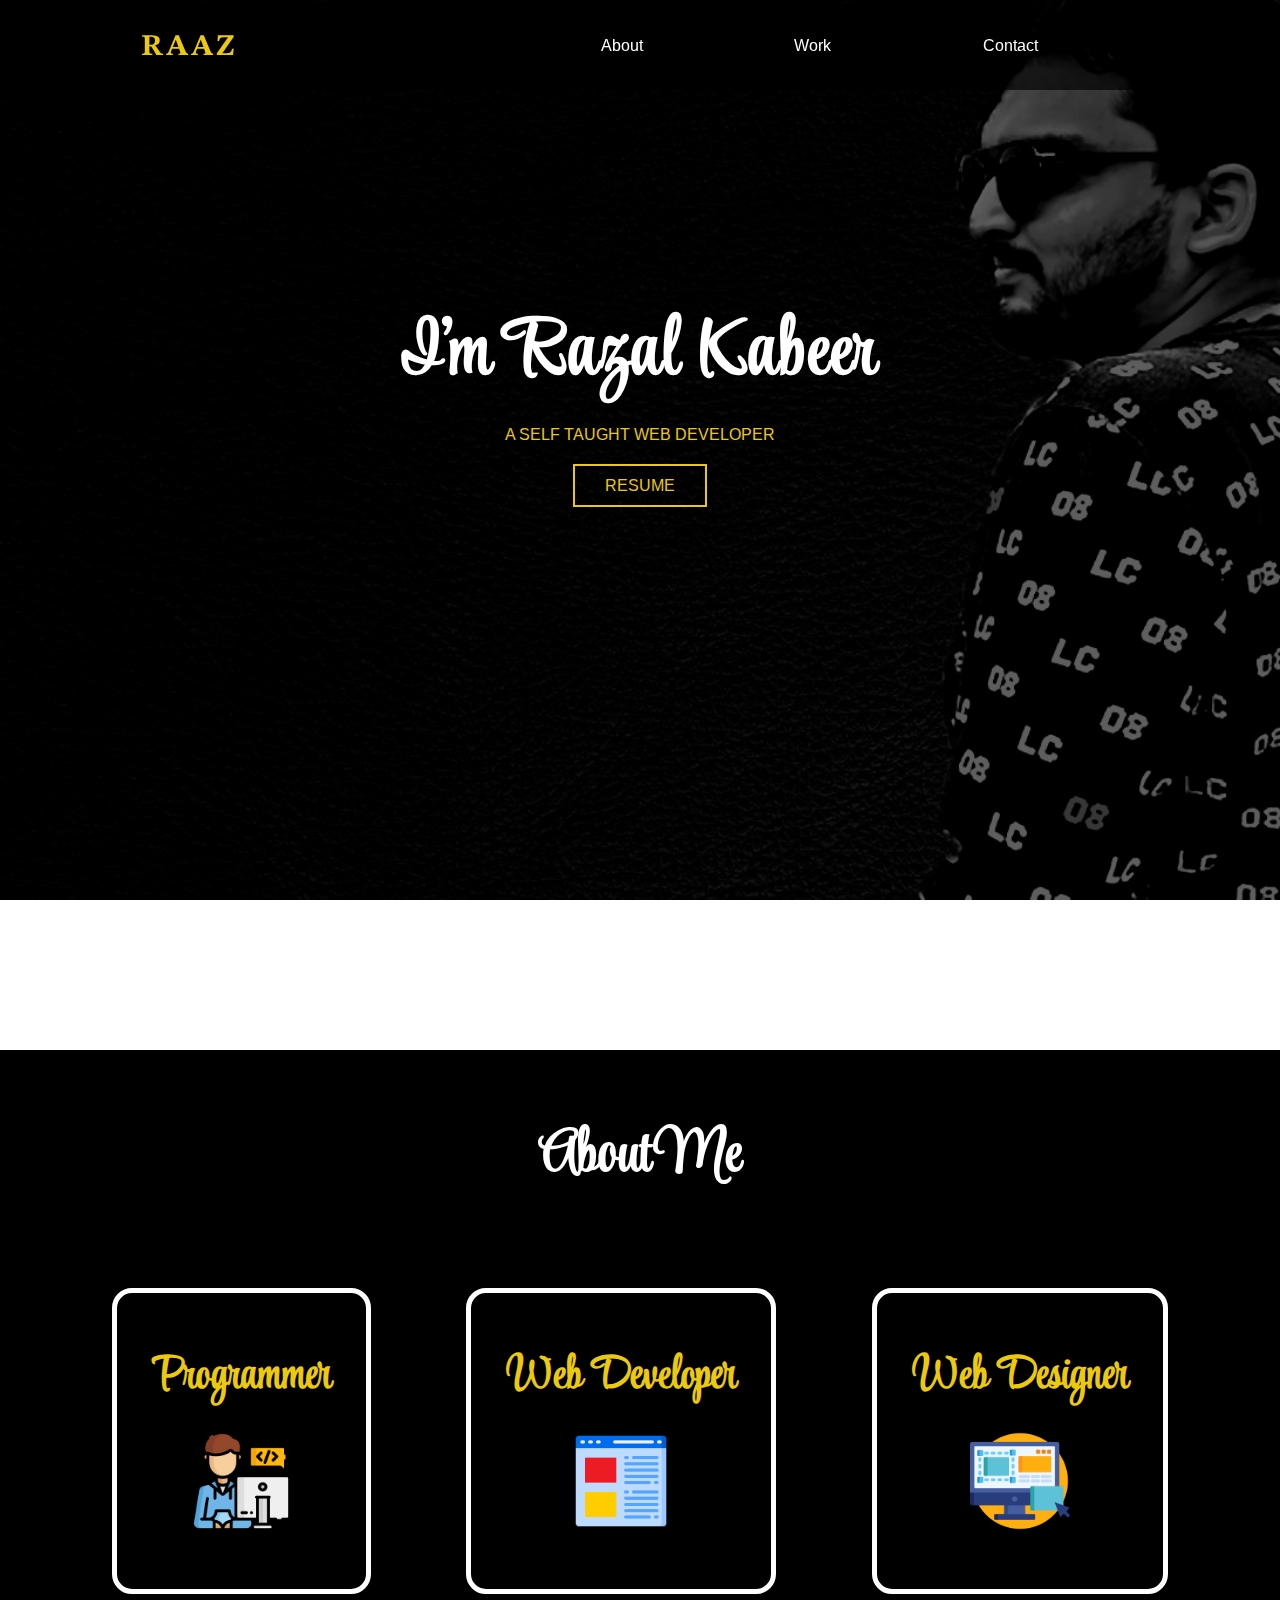
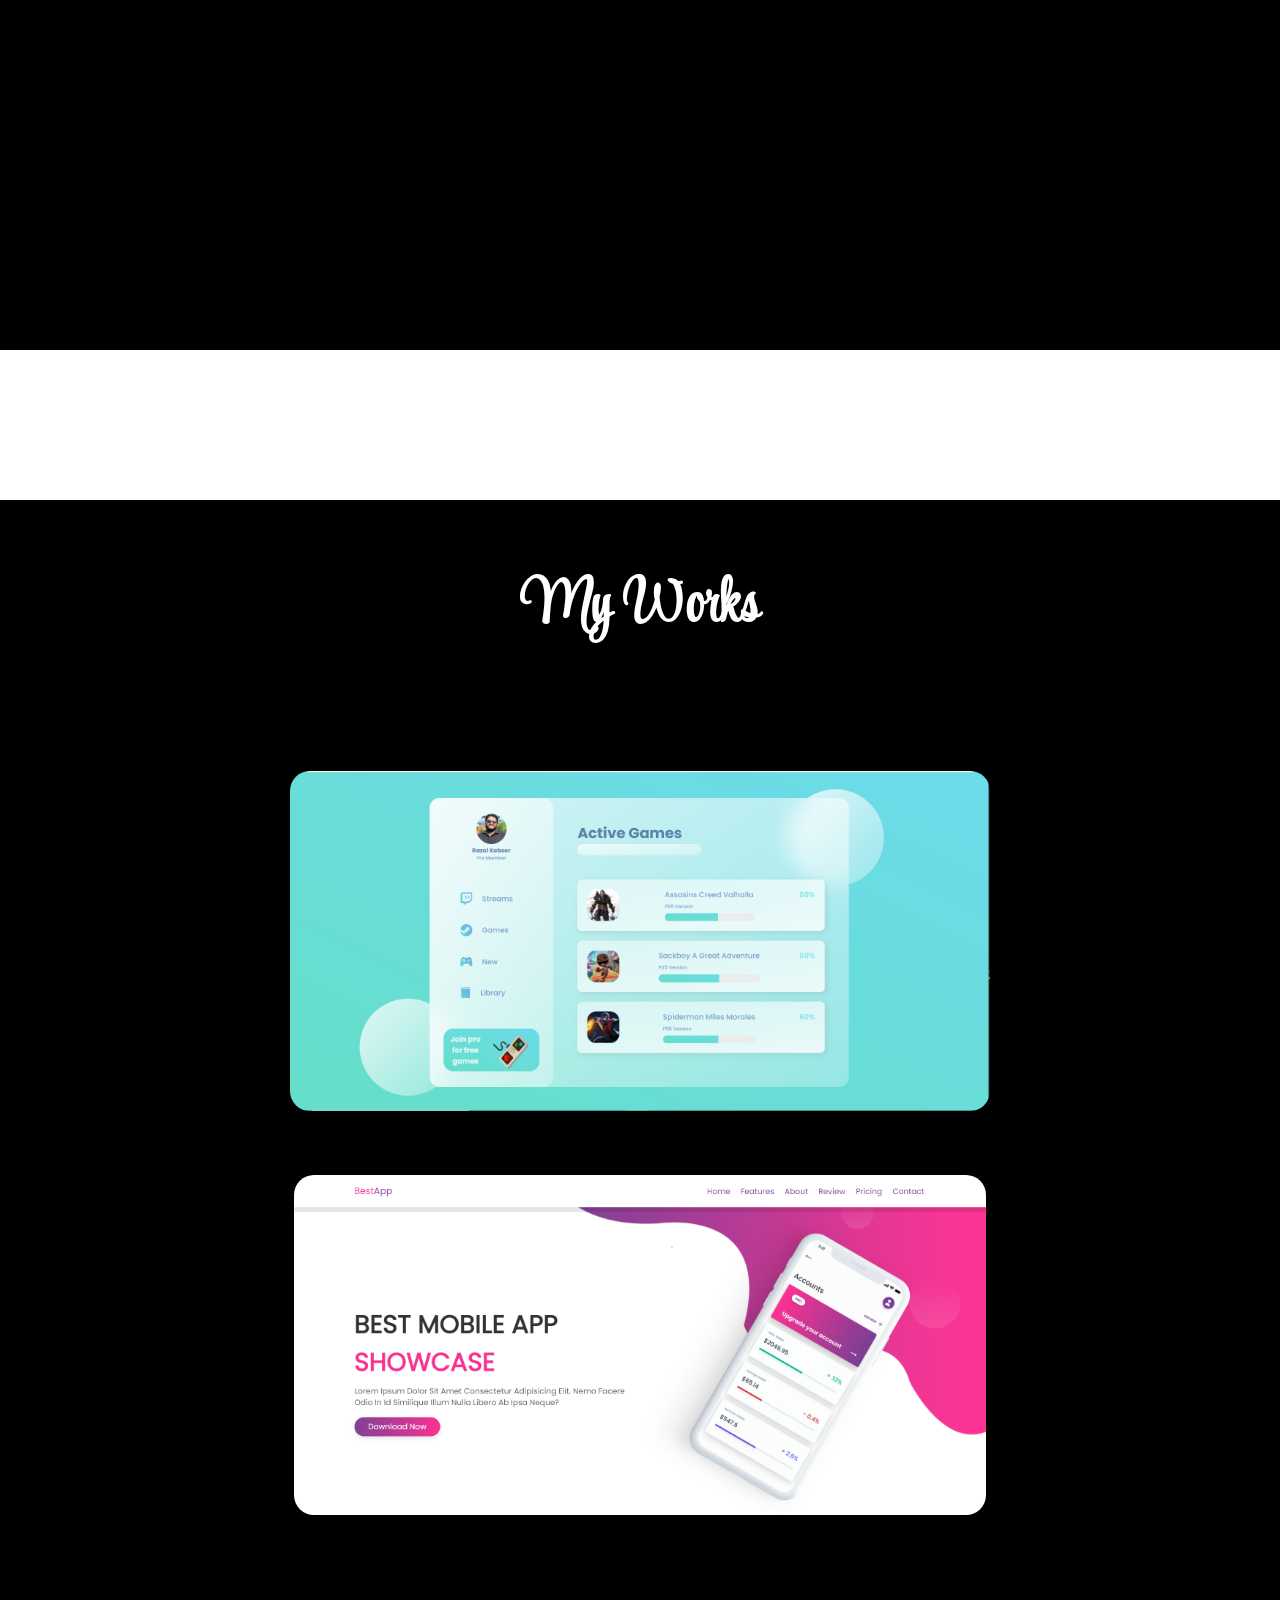
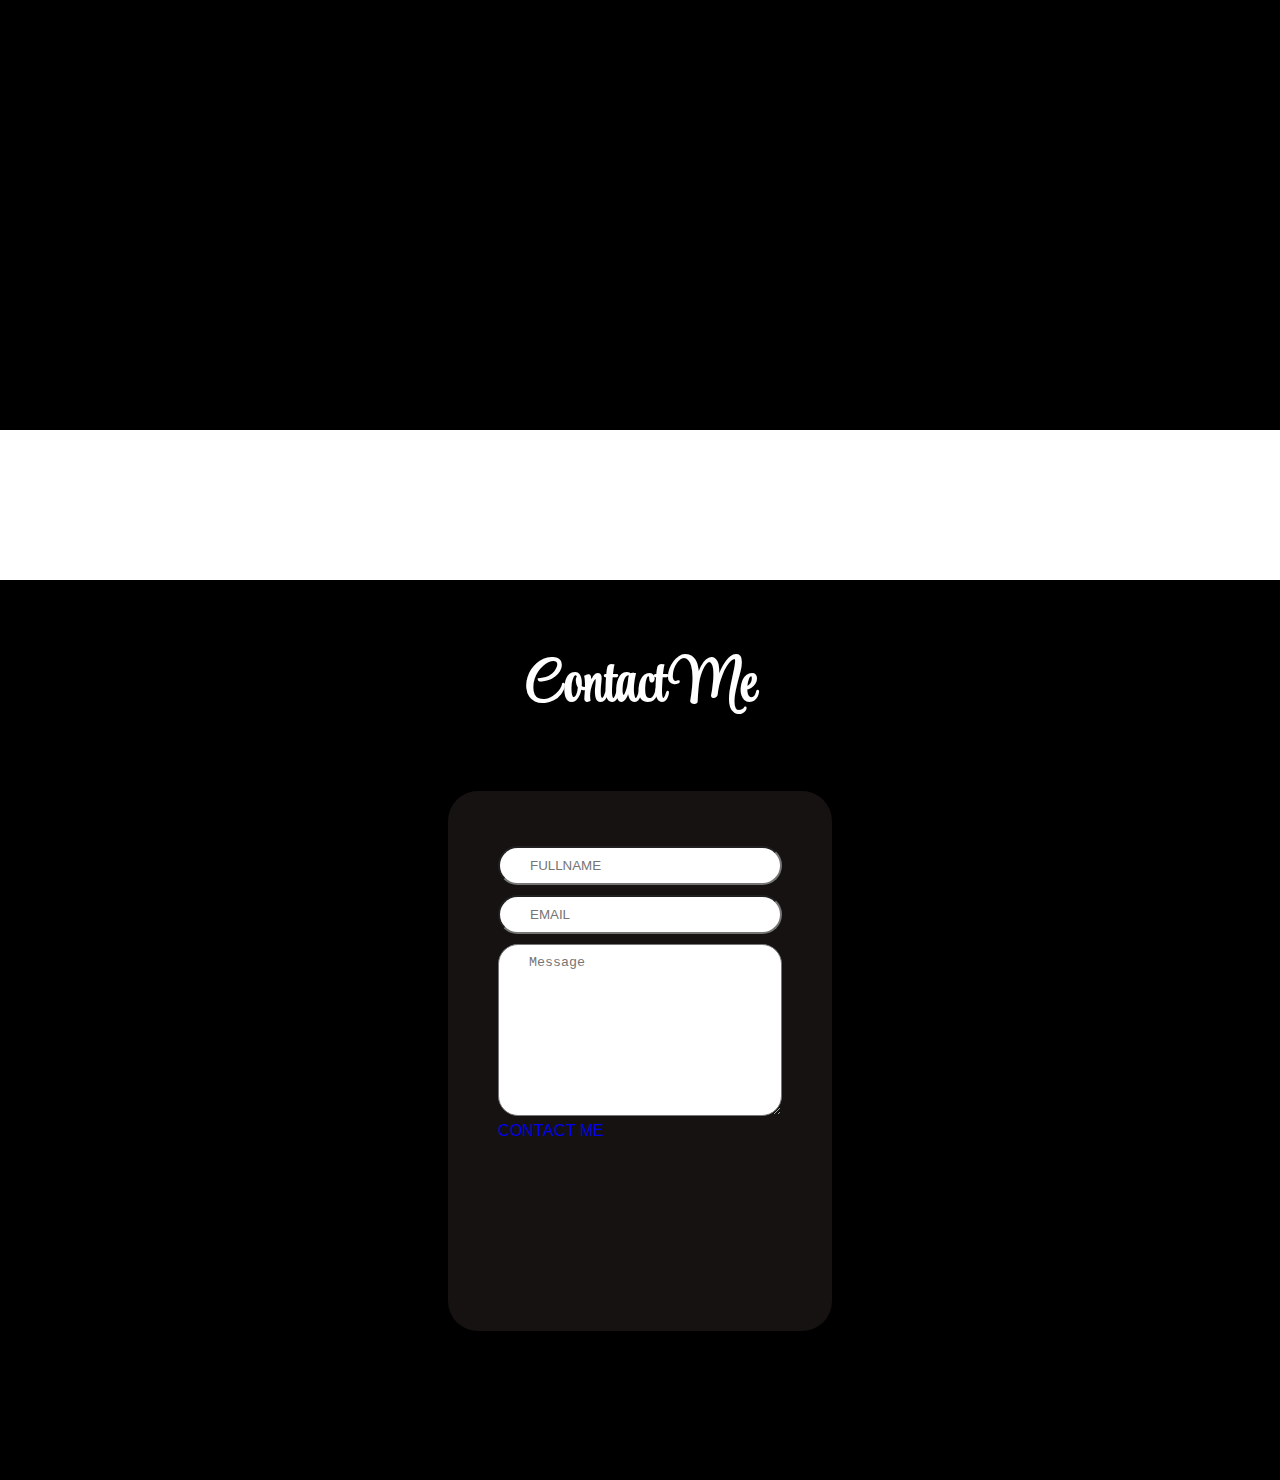
==== index.html @ d4eb2655 "Update index.html" ====
<!DOCTYPE html>
<html lang="en">
  <head>
    <meta charset="UTF-8" />
    <meta http-equiv="X-UA-Compatible" content="IE=edge" />
    <meta name="viewport" content="width=device-width, initial-scale=1.0" />
    <title>Razal Kabeer</title>
    <link rel="stylesheet" href="./CSS/style.css" />

    <!-- Font Awesome -->
    <link
      rel="stylesheet"
      href="https://cdnjs.cloudflare.com/ajax/libs/font-awesome/5.15.4/css/all.min.css"
      integrity="sha512-1ycn6IcaQQ40/MKBW2W4Rhis/DbILU74C1vSrLJxCq57o941Ym01SwNsOMqvEBFlcgUa6xLiPY/NS5R+E6ztJQ=="
      crossorigin="anonymous"
      referrerpolicy="no-referrer"
    />
  </head>
  <body>
      <!-- Home Page -->
    <main id="home">
      <header>
        <!-- RK LOGO -->
        <div class="logo">
          <h1><a href="#home">Raaz</a></h1>
        </div>

        <!-- Navigation Links -->
        <nav>
          <ul>
            <li>
              <a href="#about"> About </a>
            </li>

            <li>
              <a href="#work"> Work </a>
            </li>

            <li>
              <a href="#contact"> Contact </a>
            </li>
          </ul>
        </nav>
      </header>

      <section class="name">
        <h2>I'm Razal Kabeer</h2>
        <p>A self taught WEB DEVELOPER</p>
        <a href="./DOCUMENTS/Resume.pdf" download> resume </a>
      </section>
    </main>

    <!-- About Page -->
    <section class="about" id="about">
      <h3>About Me</h3>
      <div class="container">
        <div class="box">
          <h4>Programmer</h4>
          <img src="./IMAGES/programmer.png" alt="" />
        </div>

        <div class="box">
            <h4>Web Developer</h4>
            <img src="./IMAGES/website-content.png" alt="" />
        </div>

        <div class="box">
            <h4>Web Designer</h4>
            <img src="./IMAGES/ux.png" alt="" />
        </div>
      </div>
    </section>

    <!-- Work Page -->
    <section class="work" id="work">
      <h3>My Works</h3>

      <div class="container">
        <div class="box">
          <img src="./IMAGES/glass design.PNG" alt="" />
        </div>

        <div class="box">
            <img src="./IMAGES/design 2.PNG" alt="" />
        </div>
      </div>

    </section>

    <!-- Contact Page -->
    <section class="contact" id="contact">
      <h3>Contact Me</h3>

      <div class="contact-me">
          <form>
              <input type="text" name="name" placeholder="FULLNAME">
              <input type="email" name="email" placeholder="EMAIL">
              <textarea name="message" id="" cols="30" rows="10" placeholder="Message"></textarea>
              <a class="btn" href="mailto:razalkabeer@hotmail.com">CONTACT ME</a>
          </form>
      </div>
    </section>

    <script src="./JAVASCRIPT/script.js"></script>
  </body>
</html>
---- CSS/style.css ----
@import url("https://fonts.googleapis.com/css2?family=STIX+Two+Text:wght@600&family=Style+Script&display=swap");
@import url("https://fonts.googleapis.com/css2?family=Arimo:ital,wght@1,500&display=swap");

* {
  padding: 0;
  margin: 0;
  box-sizing: border-box;
}

html {
  scroll-behavior: smooth;
}

li {
  list-style: none;
}

a {
  text-decoration: none;
}

body {
  /* background-color: black; */
  font-family: "Arimo", sans-serif;
}

/* HOME PAGE Start */
main {
  background: url(../IMAGES/background-image2.jpg) no-repeat center center fixed;
  background-position-x: right;
  height: 100vh;
  width: 100vw;
  -webkit-background-size: cover;
  -moz-background-size: cover;
  -o-background-size: cover;
  background-size: cover;
}

header {
  display: flex;
  align-items: center;
  flex-wrap: wrap;
  padding: 10px;
  justify-content: space-around;
  height: 10vh;
  position: fixed;
  width: 100vw;
  background-color: rgba(0, 0, 0, 0.678);
  z-index: 999;
}

header .logo h1 a {
  color: #ebc90d;
  font-family: "STIX Two Text", serif;
  font-size: 30px;
  letter-spacing: 3px;
  text-transform: uppercase;
  font-weight: bolder;
  cursor: pointer;
  text-decoration: none;
}

header nav ul {
  display: flex;
  width: 50vw;
  justify-content: space-evenly;
  align-items: center;
}

header nav ul li a {
  color: #fff;
  font-size: 16px;
  padding: 20px 50px;
  transition: all ease-in-out 1s;
}

header nav ul li a:hover {
  color: #ebc90d;
  border-bottom: #fff solid 1px;
  background-color: rgba(255, 255, 255, 0.295);
}

section.name {
  height: 90vh;
  display: flex;
  flex-wrap: wrap;
  flex-direction: column;
  justify-content: center;
  align-items: center;
  color: #fff;
  margin: 0 55px;
}

section.name h2 {
  font-size: 80px;
  letter-spacing: 2px;
  font-family: "Style Script", cursive;
  margin-bottom: 10px;
  text-align: center;
}

section.name p {
  font: 28px;
  text-transform: uppercase;
  color: #ebc90d;
  margin-bottom: 10px;
  text-align: center;
}

section.name a {
  color: #ebc90d;
  padding: 10px 30px;
  margin: 10px;
  border: #ebc90d solid 2px;
  text-transform: uppercase;
  transition: transform ease-in 0.2s;
}

section.name a:hover {
  color: white;
  border: white solid 2px;
  background-color: rgba(255, 255, 255, 0.295);
  transform: scale(1.1);
}

/* HOME PAGE END */

/* ABOUT PAGE Start */
section.about {
  height: 100vh;
  width: 100vw;
  display: flex;
  align-items: center;
  flex-direction: column;
  background-color: #000;
  margin-top: 150px;
}

section.about h3 {
  color: #fff;
  font-size: 60px;
  margin: 60px;
  font-family: "Style Script", cursive;
}

section.about .container {
  height: 40vh;
  width: 90vw;
  display: flex;
  align-items: center;
  flex-wrap: wrap;
  justify-content: space-around;
}

section.about .container .box {
  background-color: #000;
  margin: 10px;
  padding: 50px 35px;
  text-align: center;
  border-radius: 20px;
  border: 5px solid #fff;
  font-family: "Style Script", cursive;
}

section.about .container .box:hover {
  background-color: rgba(255, 255, 255, 0.295);
  border: none;
  transform: scale(1.1);
}

section.about .container .box h4 {
  font-size: 45px;
  margin-bottom: 20px;
  color: #ebc90d;
}

section.about .container .box img {
  height: 100px;
}

/* ABOUT PAGE END */

/* Work Page Start */
section.work {
  height: 100vh;
  width: 100vw;
  display: flex;
  align-items: center;
  /* justify-content: center; */
  flex-direction: column;
  background-color: #000;
  margin-top: 150px;
  color: #fff;
}

section.work h3 {
  font-family: "Style Script", cursive;
  font-size: 60px;
  margin: 60px;
}

section.work .container {
  height: 40vh;
  width: 90vw;
  display: flex;
  flex-wrap: wrap;
  align-items: center;
  justify-content: space-around;
}

section.work .container .box {
  background-color: #000;
  text-align: center;
  margin-top: 60px;
}

section.work .container .box:hover {
  transform: scale(1.1);
}

section.work .container .box img {
  height: 300px;
  border-radius: 20px;
}

/* Work Page END */

/* Contact Page Start */
section.contact {
  height: 100vh;
  width: 100vw;
  display: flex;
  align-items: center;
  /* justify-content: center; */
  flex-direction: column;
  background-color: #000;
  margin-top: 150px;
  color: #fff;
}

section.contact h3 {
  font-family: "Style Script", cursive;
  font-size: 60px;
  margin: 60px;
}

section.contact .contact-me {
  height: 60vh;
  width: 30vw;
  padding: 50px;
  background-color: #493a3a4d;
  border-radius: 30px;
}

section.contact .contact-me form {
  display: flex;
  flex-direction: column;
}

section.contact .contact-me form input,
section.contact .contact-me form textarea {
  padding: 10px 30px;
  margin: 5px 0;
  border-radius: 20px;
}

section.contact .contact-me form input[type="submit"] {
  width: 120px;
  align-self: center;
  text-align: center;
}

/* Contact Page END */

/* Media Queries for responsive design */
@media (max-width: 1370px) {
  section.work {
    height: 170vh;
  }

  section.work .container .box img {
    height: 340px;
  }
}

@media (max-width: 1100px) {
  /* main{
        background-position-x: right;
    } */
  header {
    flex-direction: column;
    height: 20vh;
  }

  header .logo h1 a {
    font-size: 50px;
  }
  section.name {
    height: 80vh;
  }

  section.name h2 {
    font-size: 60px;
  }

  header nav ul li a {
    padding: 20px 30px;
  }

  section.about {
    height: 200vh;
    /* justify-content: space-around; */
  }

  section.work {
    height: 90vh;
  }

  section.work .container .box img {
    height: 200px;
  }

  section.contact .contact-me {
    width: 60vw;
  }
}

@media (max-width: 910px) {
  section.work {
    height: 130vh;
  }

  section.work .container .box img {
    height: 220px;
  }
}

@media (max-width: 508px) {
  section.about {
    height: 230vh;
    /* justify-content: space-around; */
  }

  section.work .container .box img {
    height: 150px;
  }

  section.work {
    height: 100vh;
  }

  section.contact .contact-me {
    width: 90vw;
  }
}
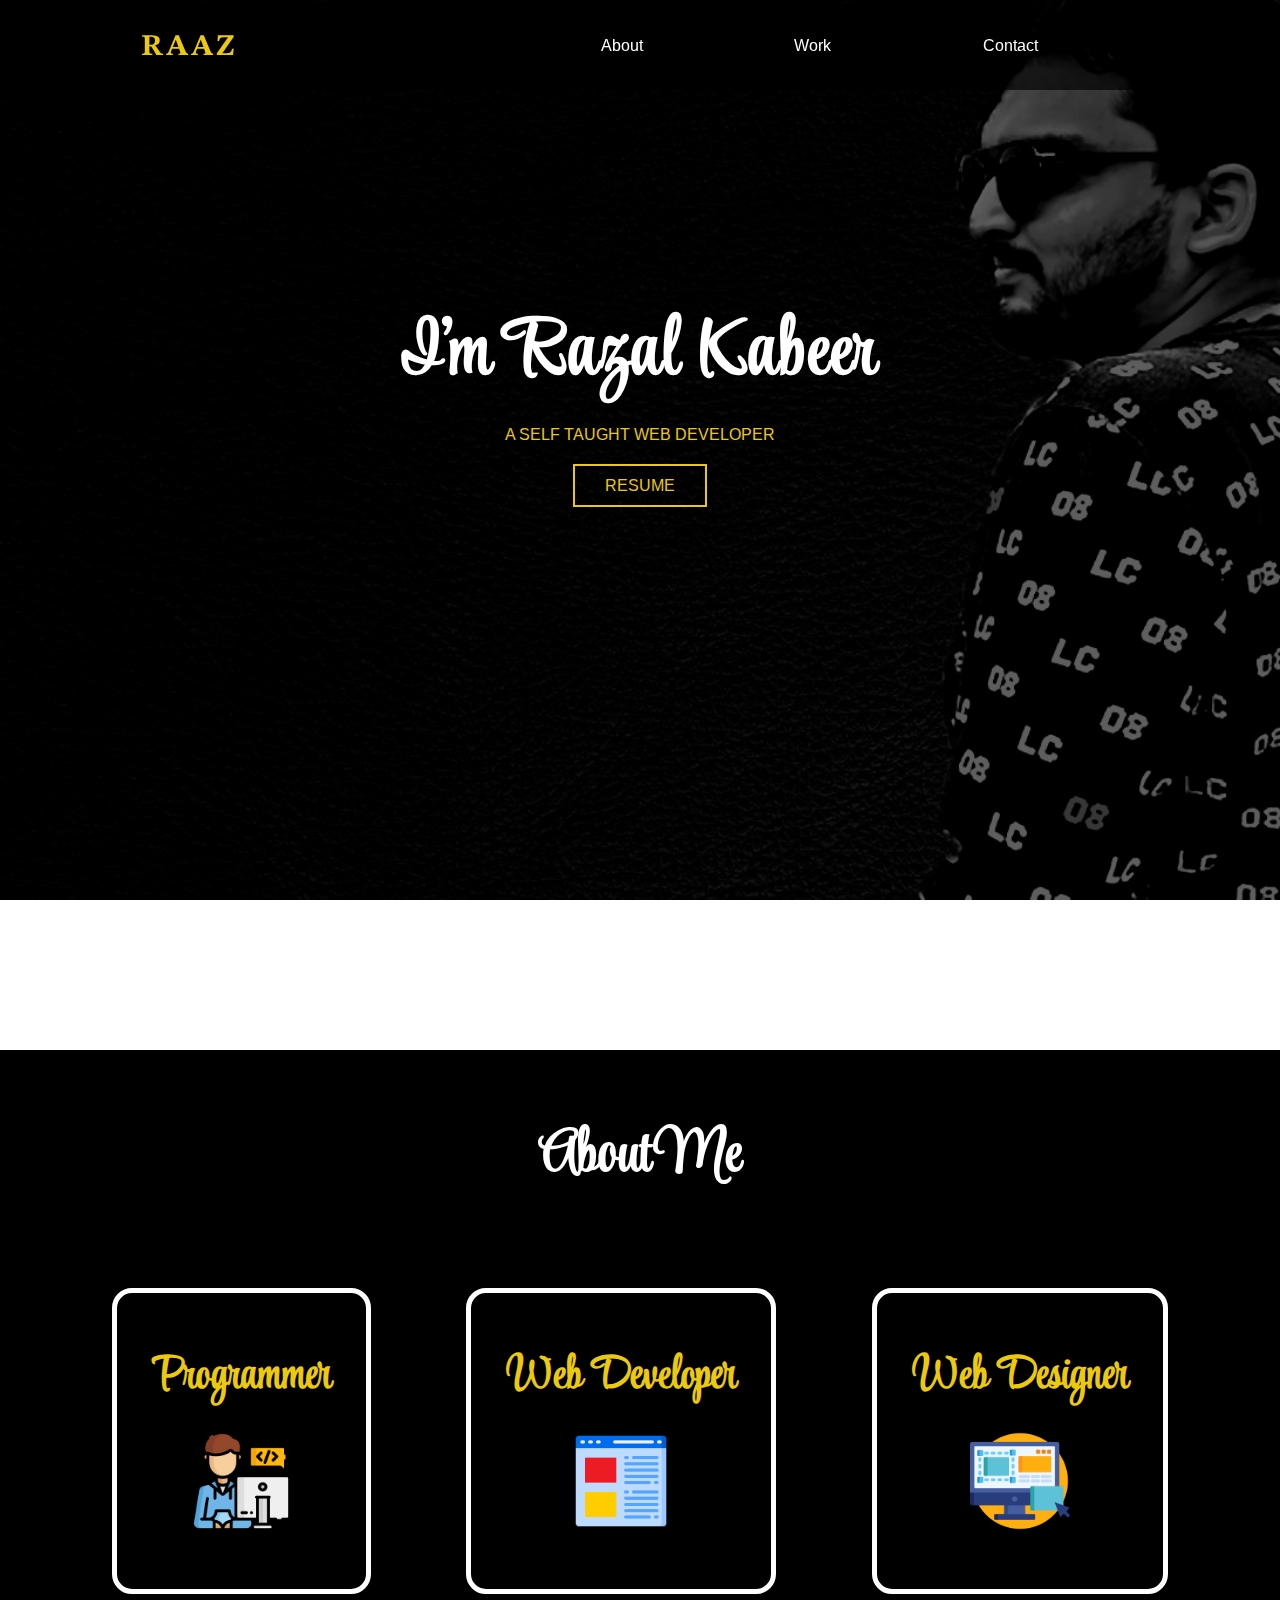
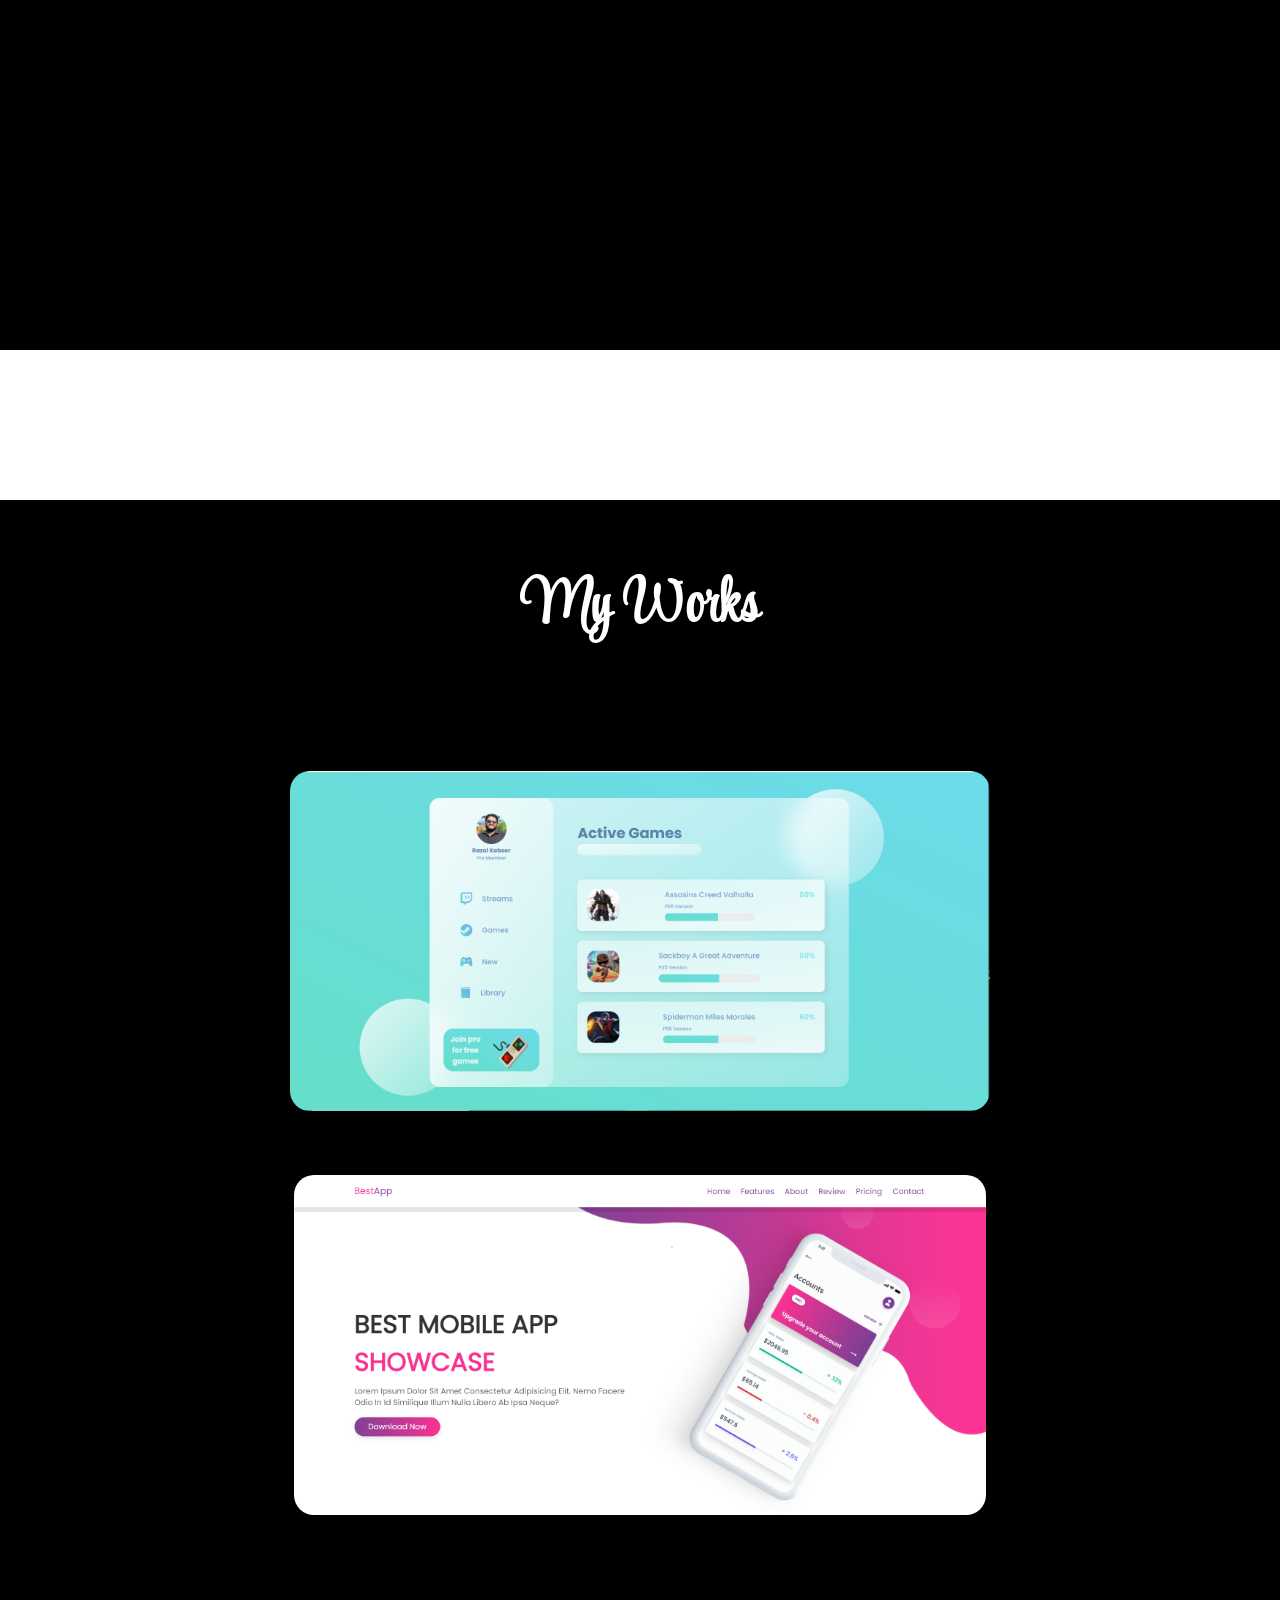
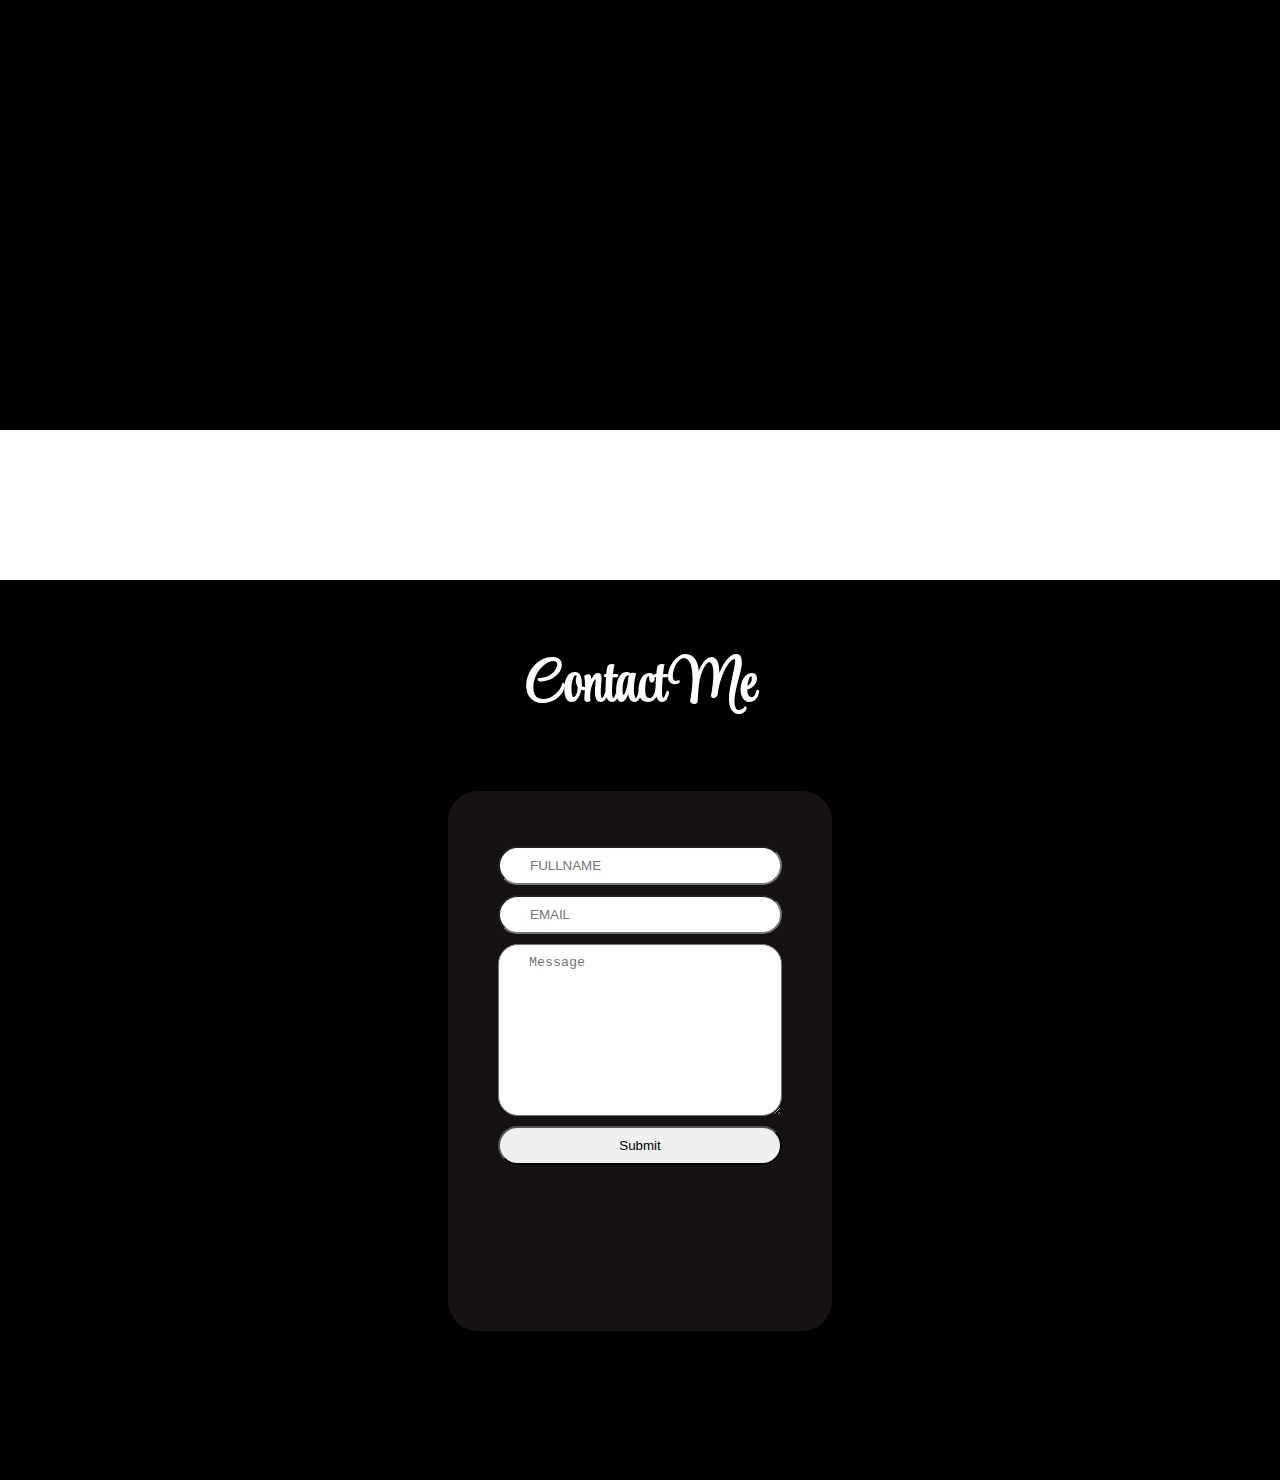
==== commit 25f85a3c: "Update index.html" ====
--- a/index.html
+++ b/index.html
@@ -96,7 +96,7 @@
               <input type="text" name="name" placeholder="FULLNAME">
               <input type="email" name="email" placeholder="EMAIL">
               <textarea name="message" id="" cols="30" rows="10" placeholder="Message"></textarea>
-              <a class="btn" href="mailto:razalkabeer@hotmail.com">CONTACT ME</a>
+              <input type="submit" value="Submit">
           </form>
       </div>
     </section>
--- a/CSS/style.css
+++ b/CSS/style.css
@@ -264,10 +264,16 @@
   border-radius: 20px;
 }
 
-section.contact .contact-me form input[type="submit"] {
-  width: 120px;
+.btn {
+  width: 240px;
   align-self: center;
   text-align: center;
+  color: #ebc90d;
+  padding: 10px 30px;
+  margin: 10px;
+  border: #ebc90d solid 2px;
+  text-transform: uppercase;
+  transition: transform ease-in 0.2s;
 }
 
 /* Contact Page END */
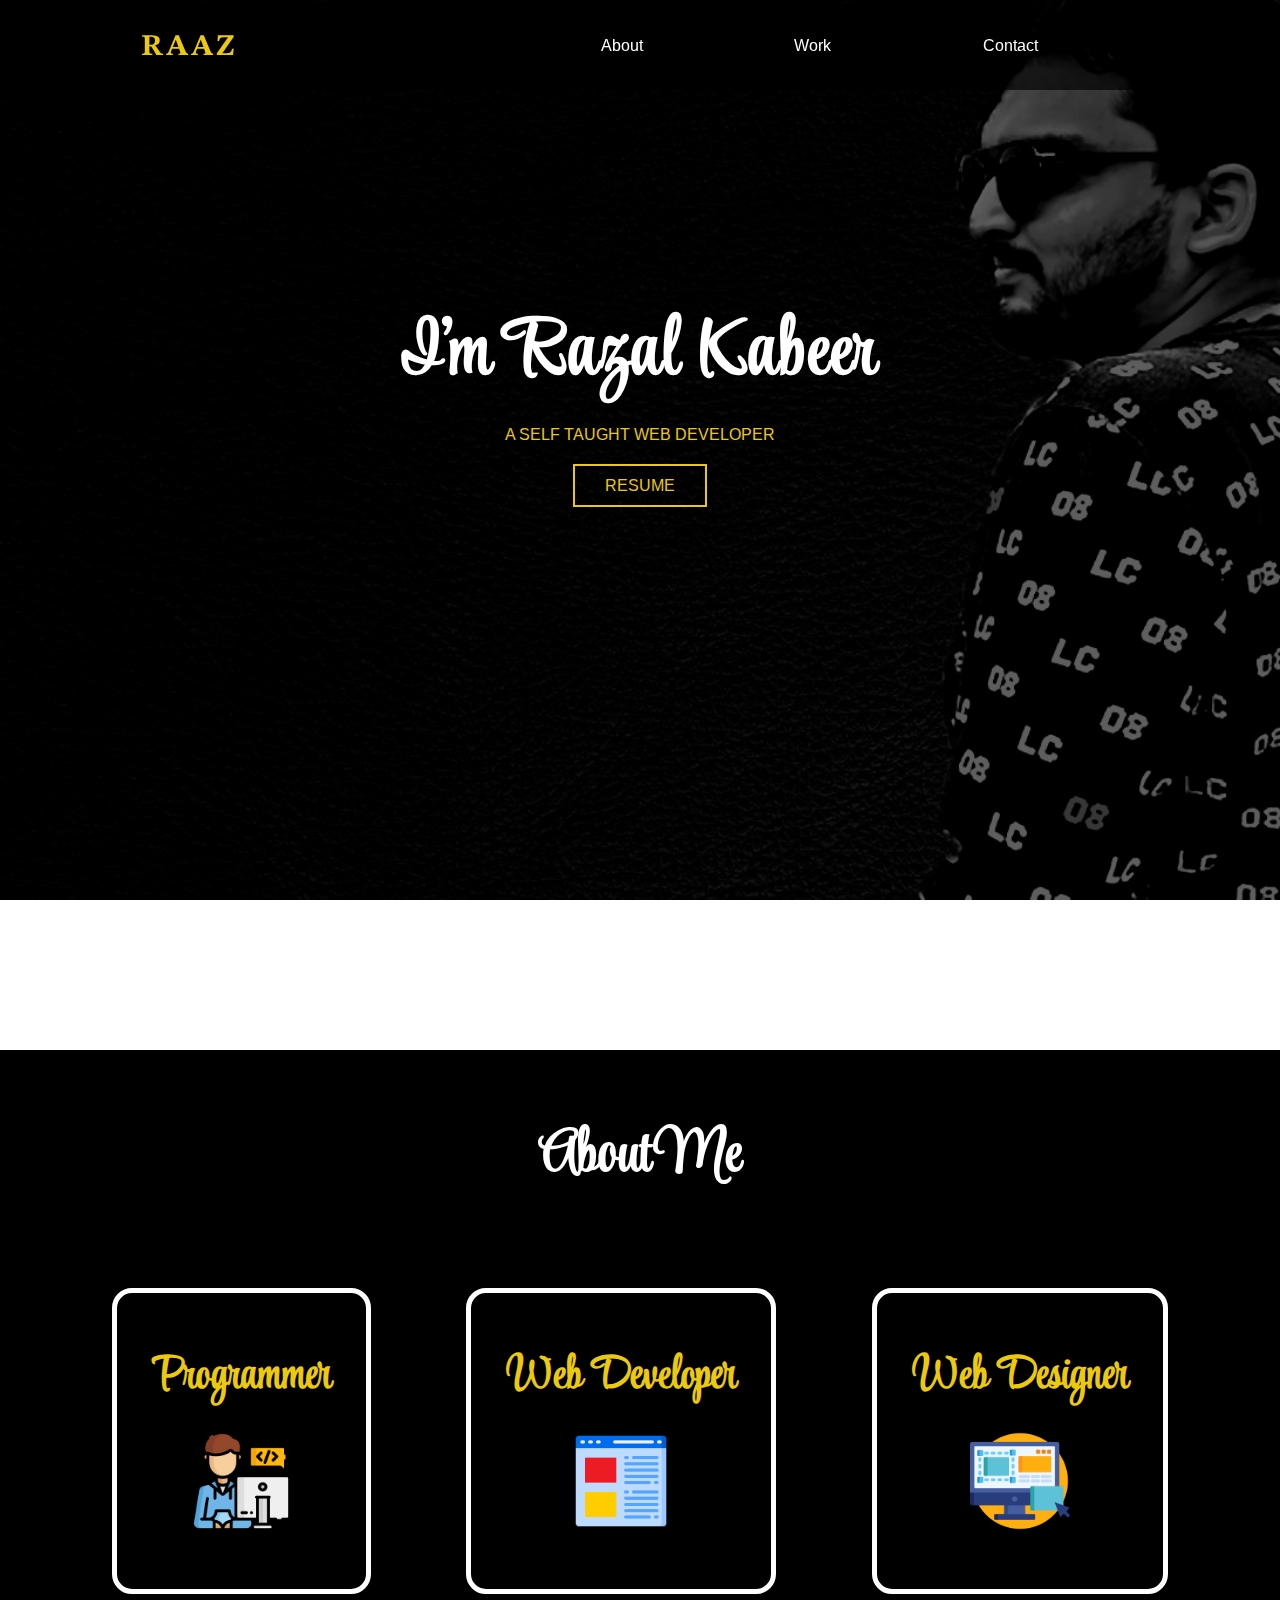
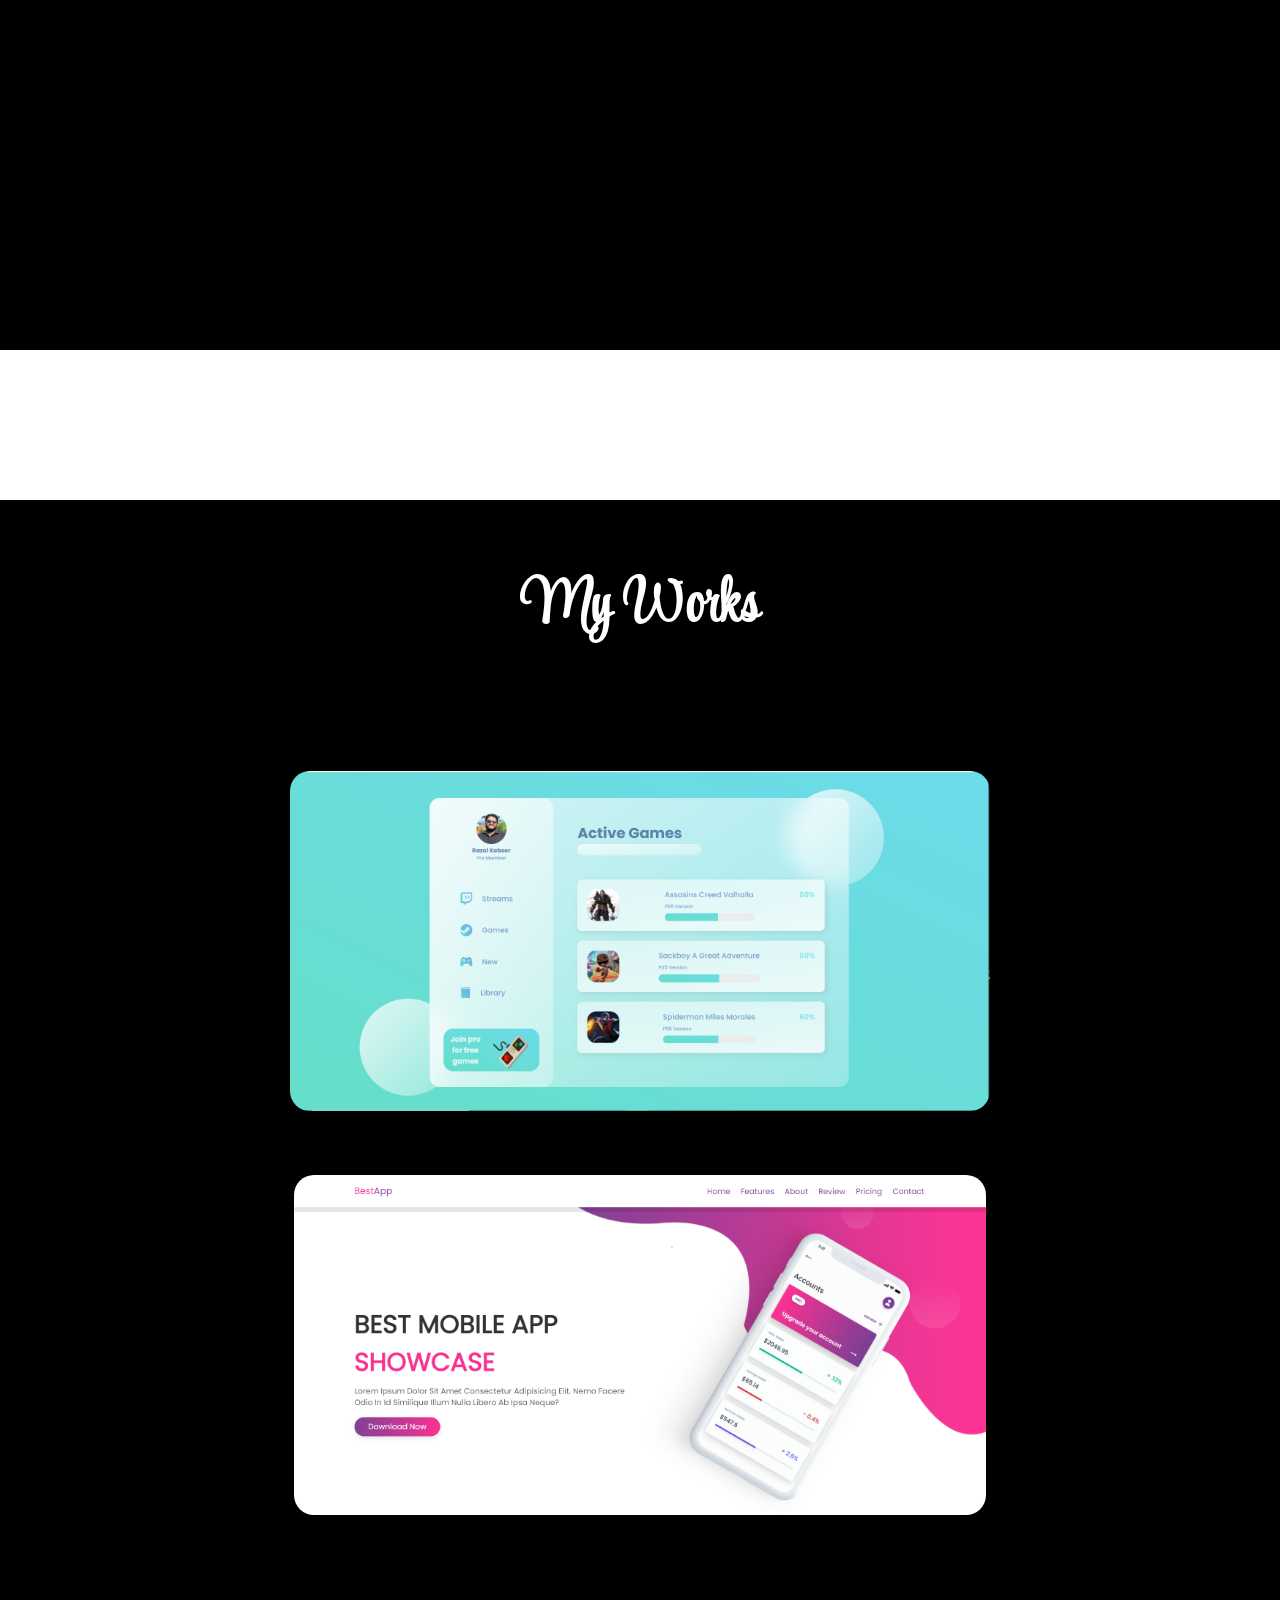
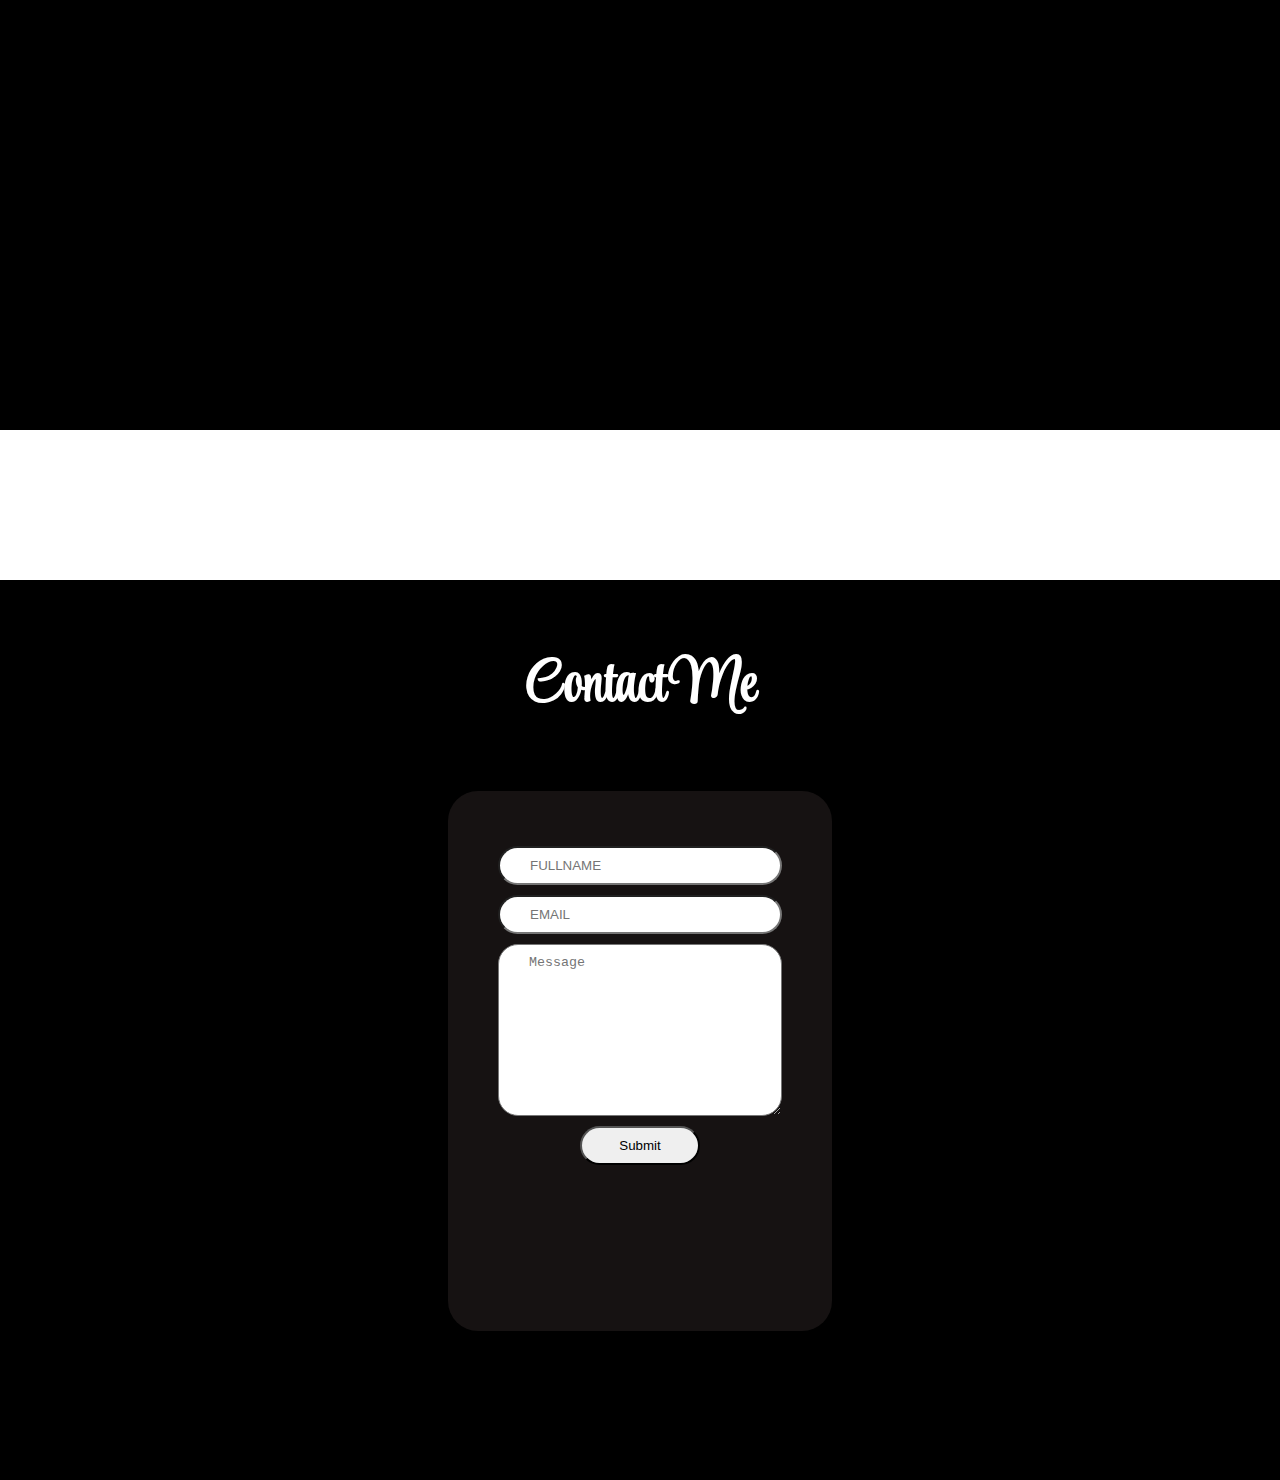
==== commit dff148b2: "Update index.html" ====
--- a/index.html
+++ b/index.html
@@ -46,7 +46,7 @@
       <section class="name">
         <h2>I'm Razal Kabeer</h2>
         <p>A self taught WEB DEVELOPER</p>
-        <a href="./DOCUMENTS/Resume.pdf" download> resume </a>
+        <a href="./DOCUMENTS/Razal kabeer resume.pdf" download> resume </a>
       </section>
     </main>
 
--- a/CSS/style.css
+++ b/CSS/style.css
@@ -264,17 +264,12 @@
   border-radius: 20px;
 }
 
-.btn {
-  width: 240px;
+section.contact .contact-me form input[type='submit'] {
+  width: 120px;
   align-self: center;
   text-align: center;
-  color: #ebc90d;
-  padding: 10px 30px;
-  margin: 10px;
-  border: #ebc90d solid 2px;
-  text-transform: uppercase;
-  transition: transform ease-in 0.2s;
-}
+}
+
 
 /* Contact Page END */
 
